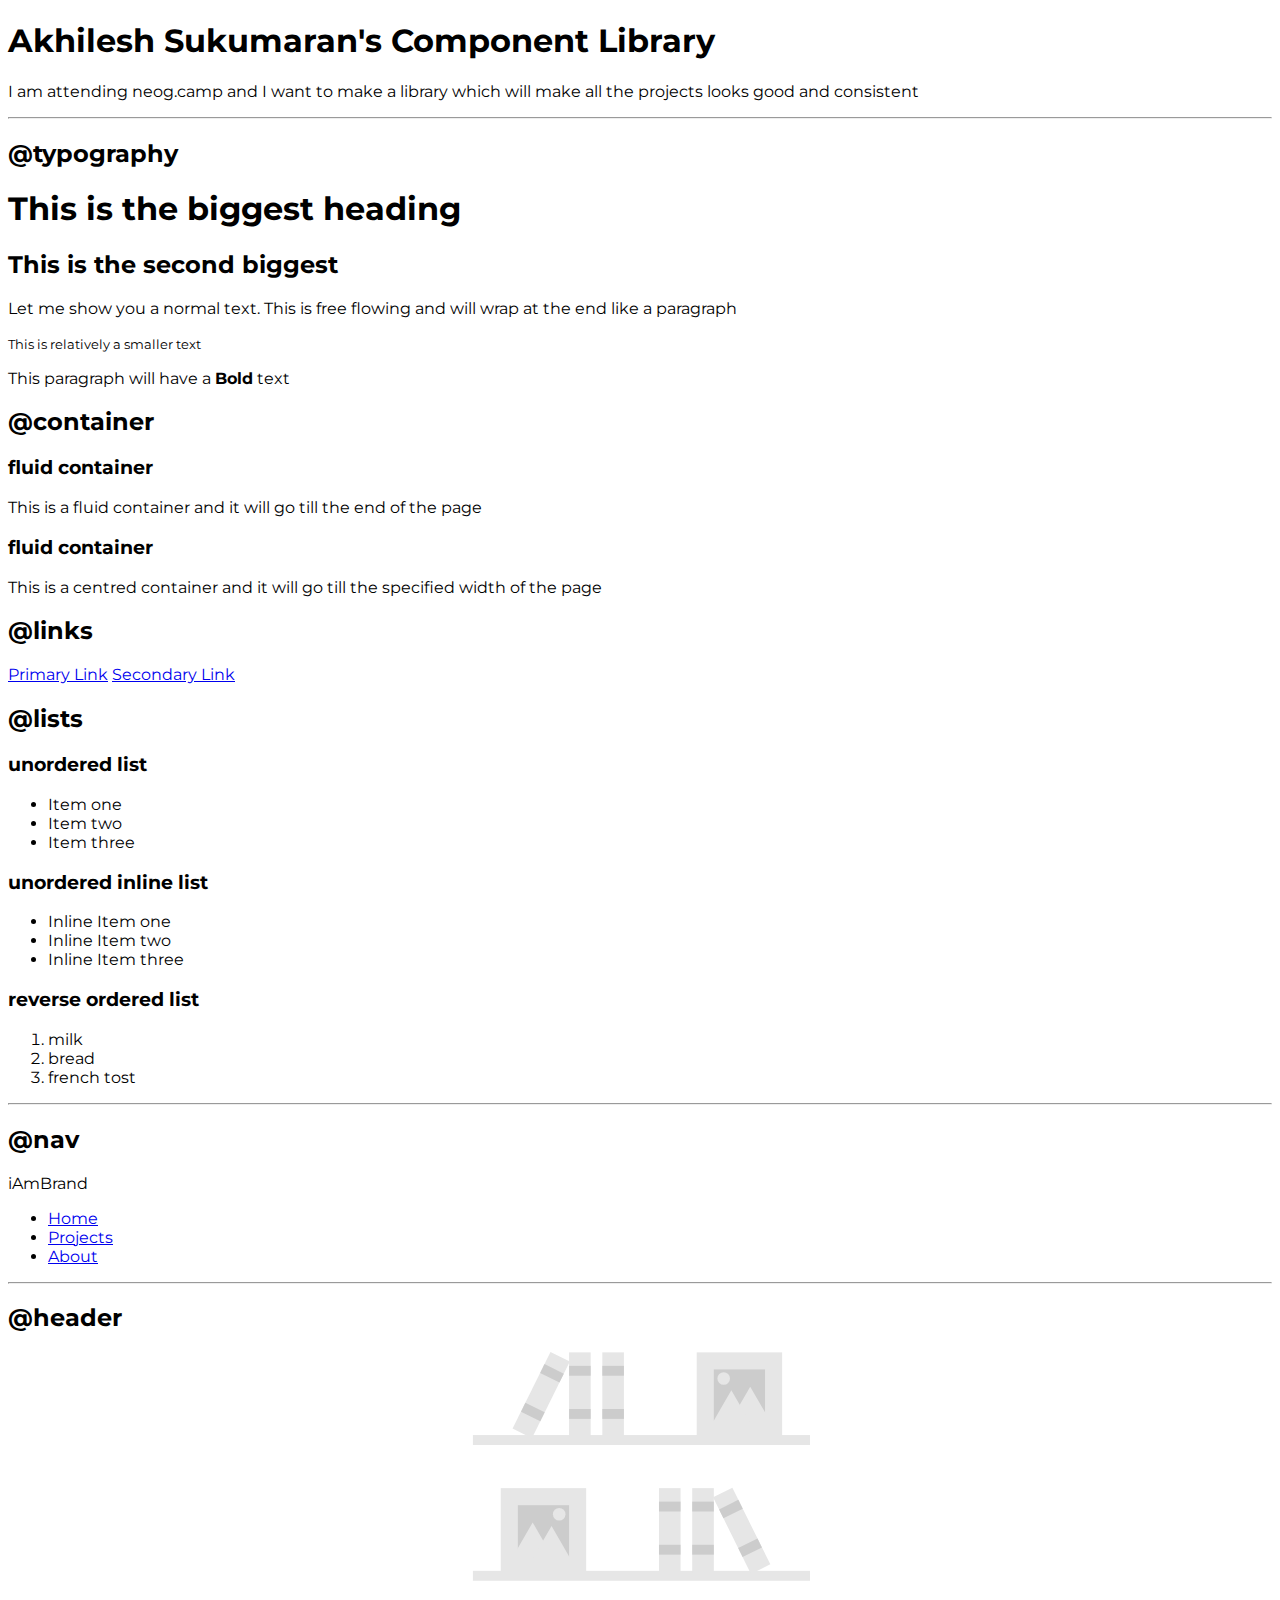
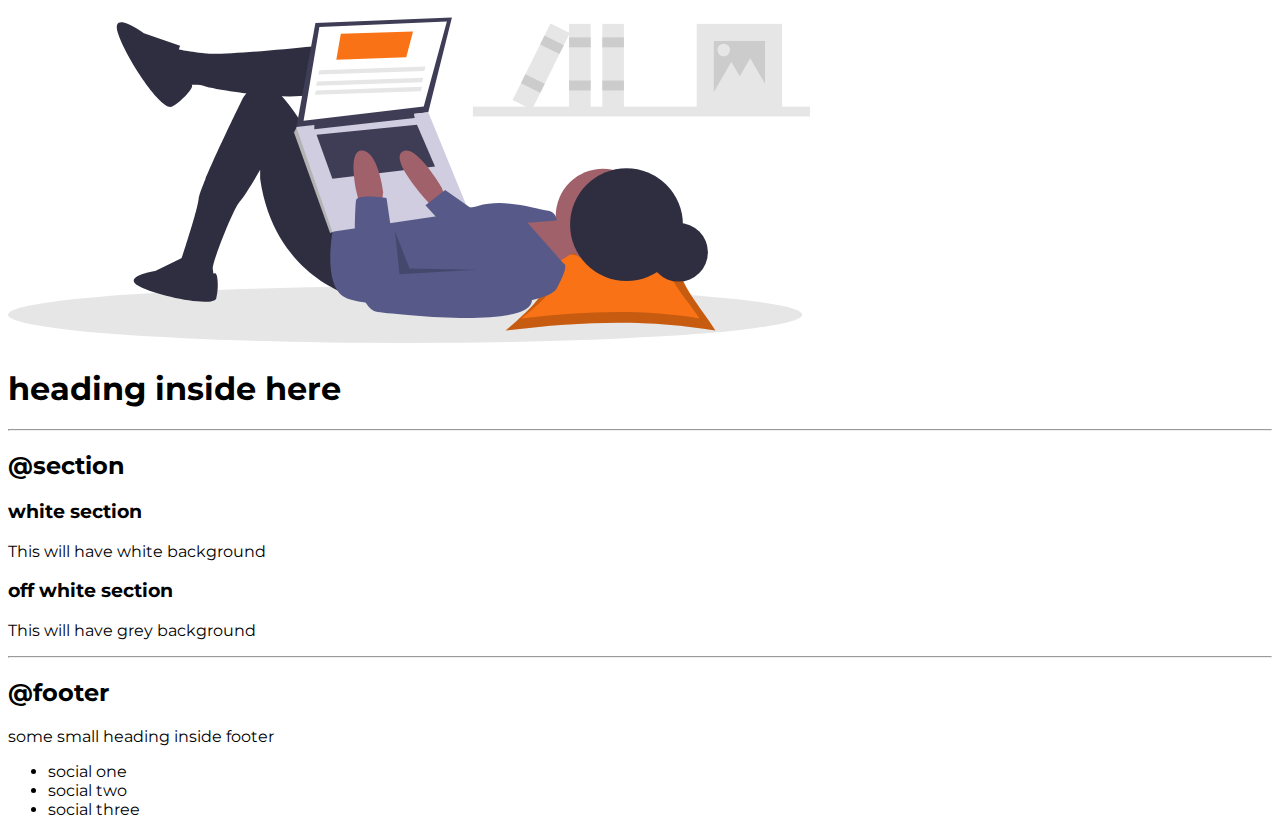
==== index.html @ 030c191d "added stylesheet" ====
<!DOCTYPE html>
<html lang="en">
<head>
    <meta charset="UTF-8">
    <meta http-equiv="X-UA-Compatible" content="IE=edge">
    <meta name="viewport" content="width=device-width, initial-scale=1.0">
    <link rel="stylesheet" href="styles.css">
    <title>Component Library</title>
</head>
<body>
    <h1>Akhilesh Sukumaran's Component Library</h1>
    <p>I am attending neog.camp and I want to make a library which will make all the projects looks good and consistent </p>
    
    <hr>

    <h2>@typography</h2>

    <h1>This is the biggest heading</h1>
    <h2>This is the second biggest</h2>
    <p>Let me show you a normal text. This is free flowing and will wrap at the end like a paragraph</p>
    <small>This is relatively a smaller text</small>
    <p>This paragraph will have a <strong>Bold</strong> text</p>

    <h2>@container</h2>

    <h3>fluid container</h3>
    <div> This is a fluid container and it will go till the end of the page</div>

    <h3>fluid container</h3>
    <div> This is a centred container and it will go till the specified width of the page</div>

    <h2>@links</h2>

    <a href="/">Primary Link</a>
    <a href="/">Secondary Link</a>

    <h2>@lists</h2>
    
    <h3>unordered list</h3>
    <ul>
        <li>Item one</li>
        <li>Item two</li>
        <li>Item three</li>
    </ul>

    <h3>unordered inline list</h3>
    <ul>
        <li>Inline Item one</li>
        <li>Inline Item two</li>
        <li>Inline Item three</li>
    </ul>

    <h3>reverse ordered list</h3>
    <ol>
        <li>milk</li>
        <li>bread</li>
        <li>french tost</li>
    </ol>

    <hr>

    <h2>@nav</h2>

    <nav>
        <div>iAmBrand</div>
        <ul>
            <li>
                <a href="/">Home</a>
            </li>
            <li>
                <a href="/">Projects</a>
            </li>
            <li>
                <a href="/">About</a>
            </li>
        </ul>
    </nav>
    <hr>

    <h2>@header</h2>

    <header>
        <img src="images/hero.svg">
        <h1>heading inside here</h1>
    </header>

    <hr>

    <h2>@section</h2>
    <section>
        <h3>white section</h3>
        <p>
            This will have white background
        </p>
    </section>
    <section>
        <h3>off white section</h3>
        <p>
            This will have grey background
        </p>
    </section>
    <hr>

    <h2>@footer</h2>

    <footer>
        <div>
            some small heading inside footer
        </div>
        <ul>
            <li>social one</li>
            <li>social two</li>
            <li>social three</li>
        </ul>
    </footer>

</body>
</html>
---- styles.css ----
@import url('https://fonts.googleapis.com/css2?family=Montserrat:wght@400;700&display=swap');

body{
    font-family: 'Montserrat', sans-serif;
}
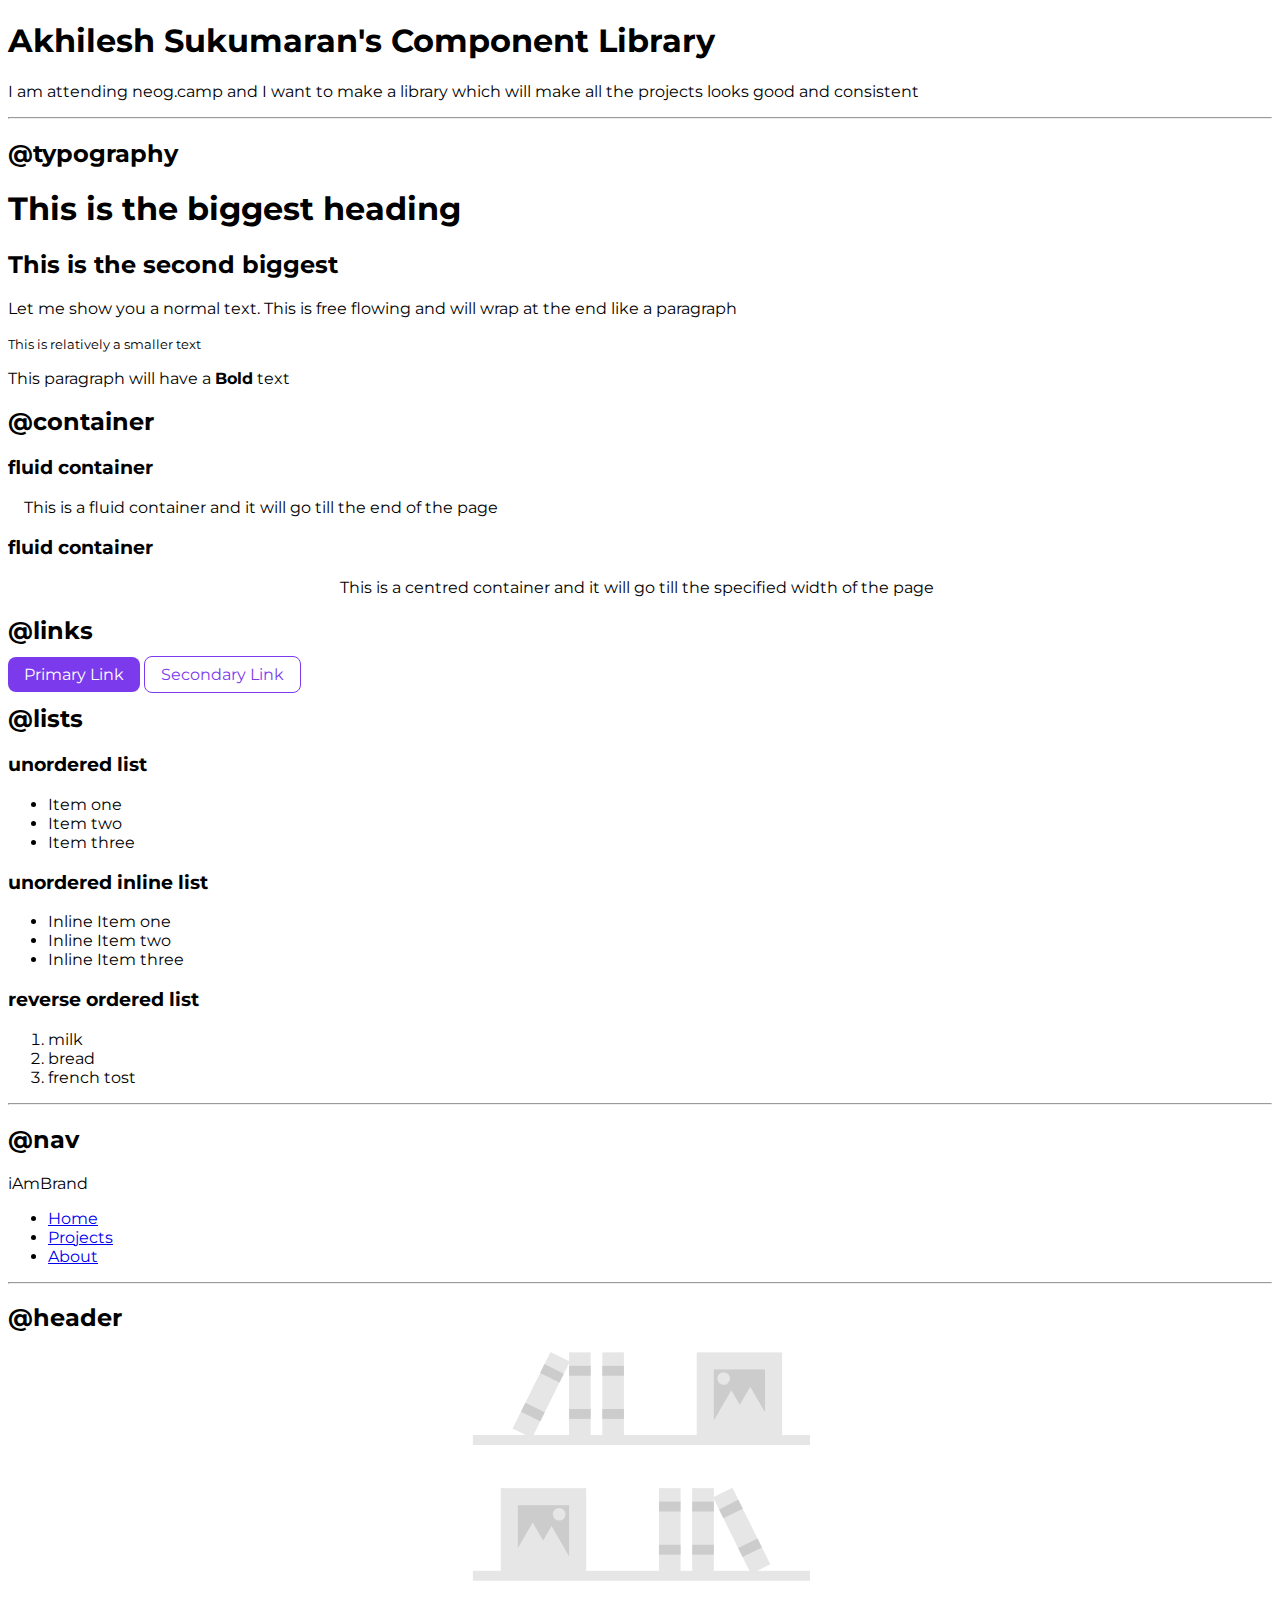
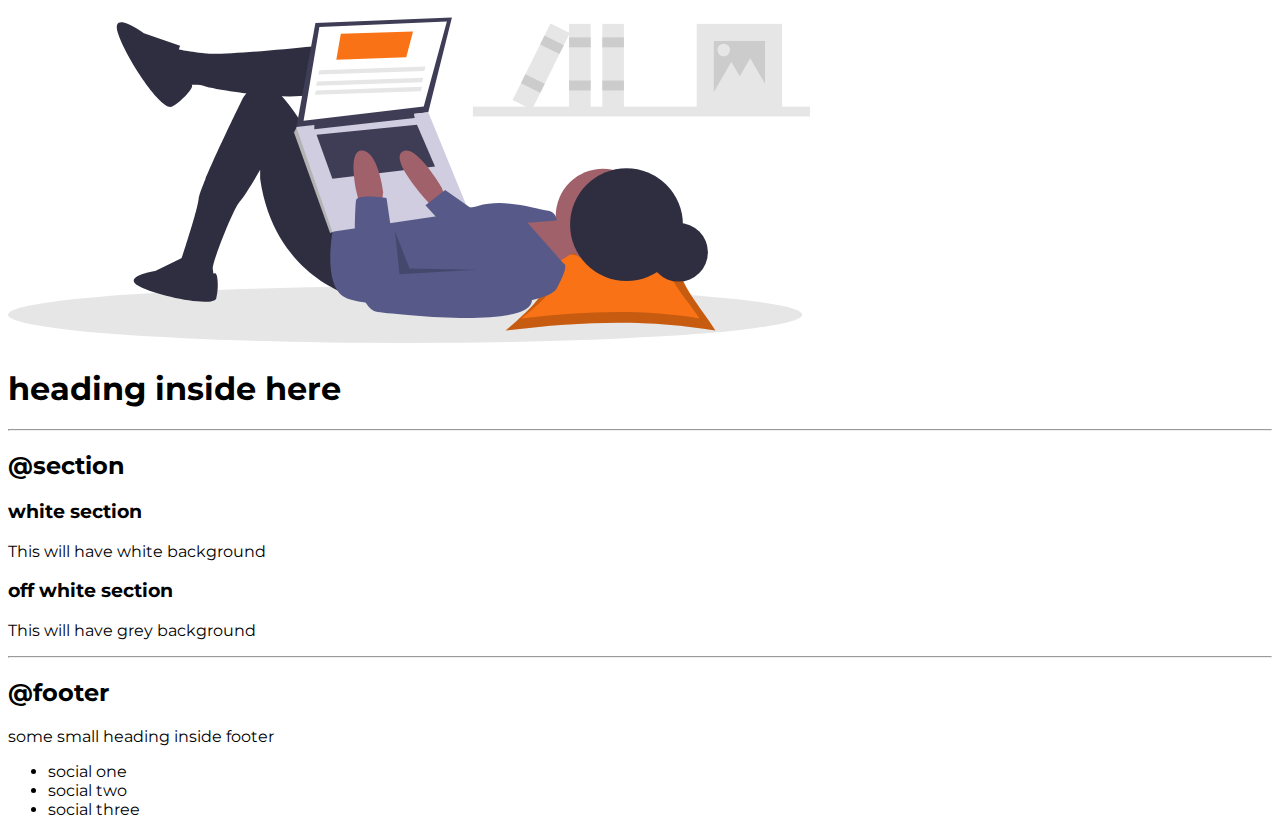
==== commit 537f52cd: "links" ====
--- a/index.html
+++ b/index.html
@@ -24,15 +24,15 @@
     <h2>@container</h2>
 
     <h3>fluid container</h3>
-    <div> This is a fluid container and it will go till the end of the page</div>
+    <div class="container container-fluid"> This is a fluid container and it will go till the end of the page</div>
 
     <h3>fluid container</h3>
-    <div> This is a centred container and it will go till the specified width of the page</div>
+    <div class="container container-centre"> This is a centred container and it will go till the specified width of the page</div>
 
     <h2>@links</h2>
 
-    <a href="/">Primary Link</a>
-    <a href="/">Secondary Link</a>
+    <a class="link primary-link" href="/">Primary Link</a>
+    <a class="link link-secondary" href="/">Secondary Link</a>
 
     <h2>@lists</h2>
     
--- a/styles.css
+++ b/styles.css
@@ -2,4 +2,40 @@
 
 body{
     font-family: 'Montserrat', sans-serif;
+}
+
+:root{
+    --primary-color: #7C3AED;
+}
+
+/** Container **/
+
+.container{
+    padding-left: 1rem;
+    padding-right: 1rem;
+}
+
+
+.container-centre{
+    max-width: 600px;
+    margin: auto;
+}
+
+
+.link{
+    text-decoration: none;
+    padding: 0.5rem 1rem;
+
+}
+
+.primary-link{
+    background-color: var(--primary-color);
+    color: white;
+    border-radius: 0.5rem;
+}
+
+.link-secondary{
+    color: var(--primary-color);
+    border: 1px solid var(--primary-color);
+    border-radius: 0.5rem;
 }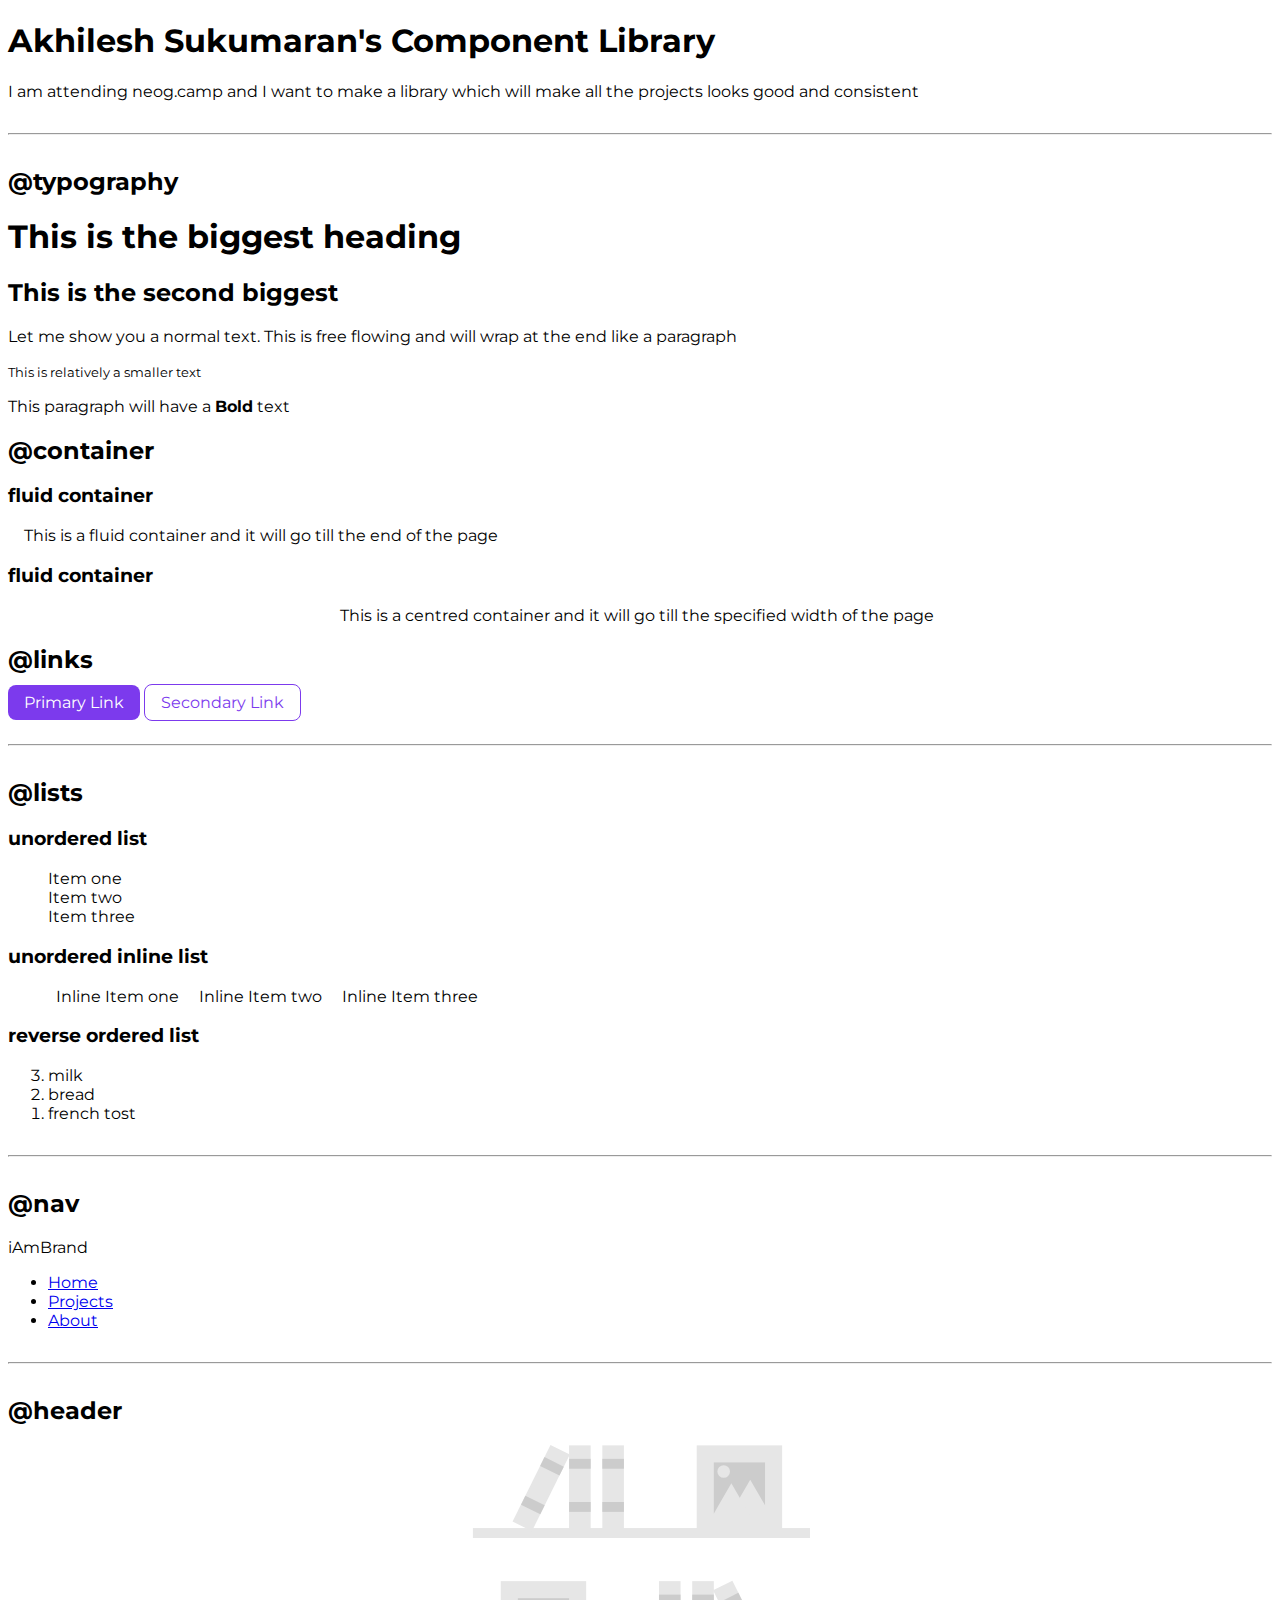
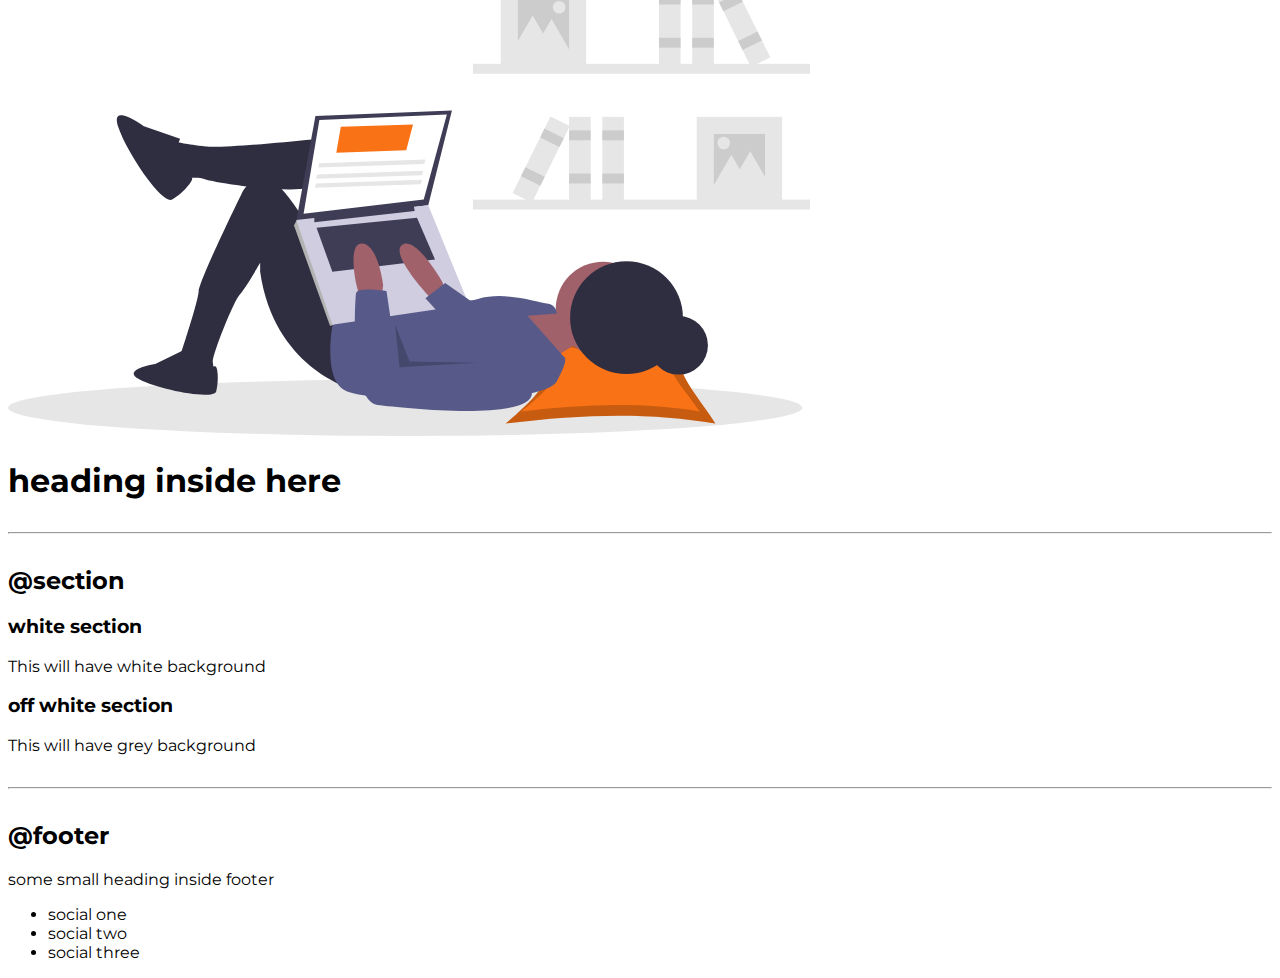
==== commit 2d9142b6: "list styling" ====
--- a/index.html
+++ b/index.html
@@ -31,27 +31,31 @@
 
     <h2>@links</h2>
 
-    <a class="link primary-link" href="/">Primary Link</a>
+    <a class="link link-primary" href="/">Primary Link</a>
     <a class="link link-secondary" href="/">Secondary Link</a>
+
+    <hr>
 
     <h2>@lists</h2>
     
     <h3>unordered list</h3>
-    <ul>
+
+    <ul class="list-non-bullet">
         <li>Item one</li>
         <li>Item two</li>
         <li>Item three</li>
     </ul>
 
     <h3>unordered inline list</h3>
-    <ul>
-        <li>Inline Item one</li>
-        <li>Inline Item two</li>
-        <li>Inline Item three</li>
+
+    <ul class="list-non-bullet">
+        <li class="list-item-inline">Inline Item one</li>
+        <li class="list-item-inline">Inline Item two</li>
+        <li class="list-item-inline">Inline Item three</li>
     </ul>
 
     <h3>reverse ordered list</h3>
-    <ol>
+    <ol reversed>
         <li>milk</li>
         <li>bread</li>
         <li>french tost</li>
--- a/styles.css
+++ b/styles.css
@@ -28,7 +28,7 @@
 
 }
 
-.primary-link{
+.link-primary{
     background-color: var(--primary-color);
     color: white;
     border-radius: 0.5rem;
@@ -38,4 +38,19 @@
     color: var(--primary-color);
     border: 1px solid var(--primary-color);
     border-radius: 0.5rem;
+}
+
+hr{
+    margin: 2rem 0rem;
+}
+
+/** Lists **/
+
+.list-non-bullet{
+    list-style: none;
+}
+
+.list-item-inline{
+    display: inline;
+    padding: 0rem 0.5rem;
 }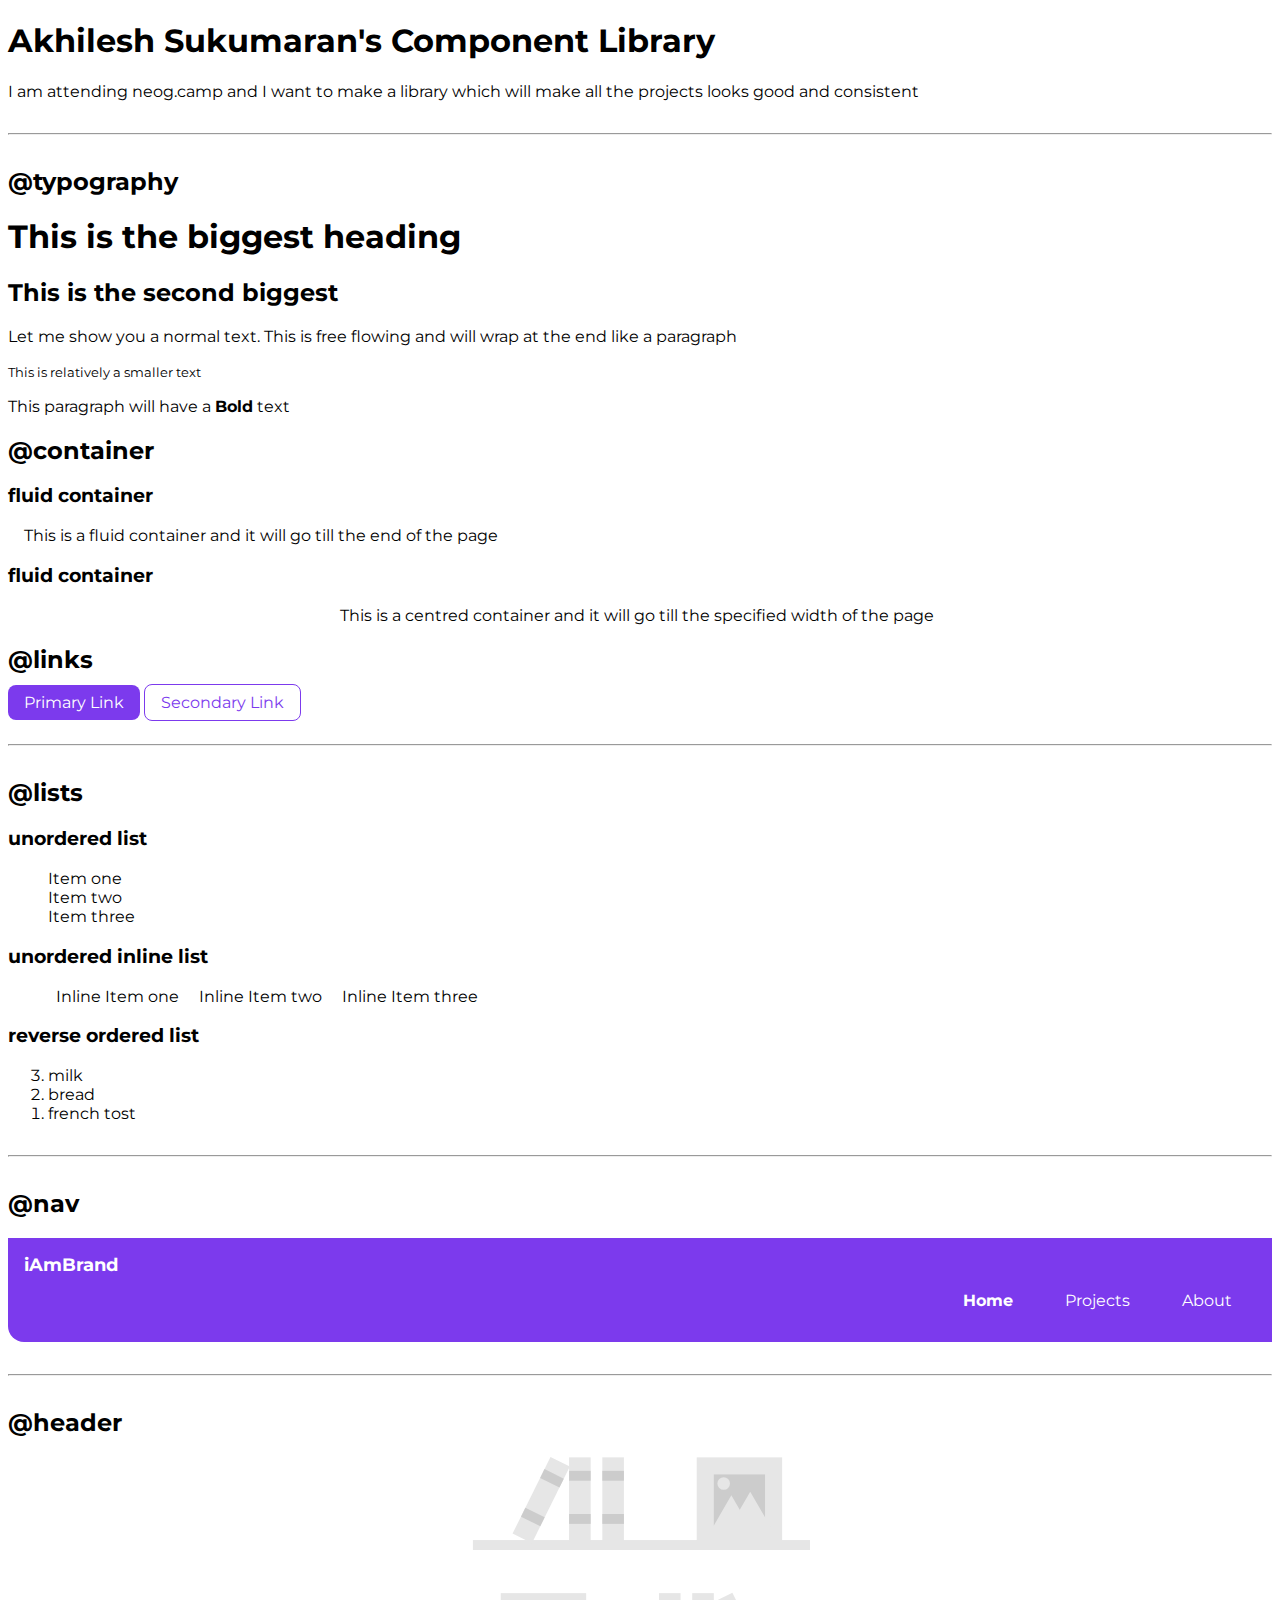
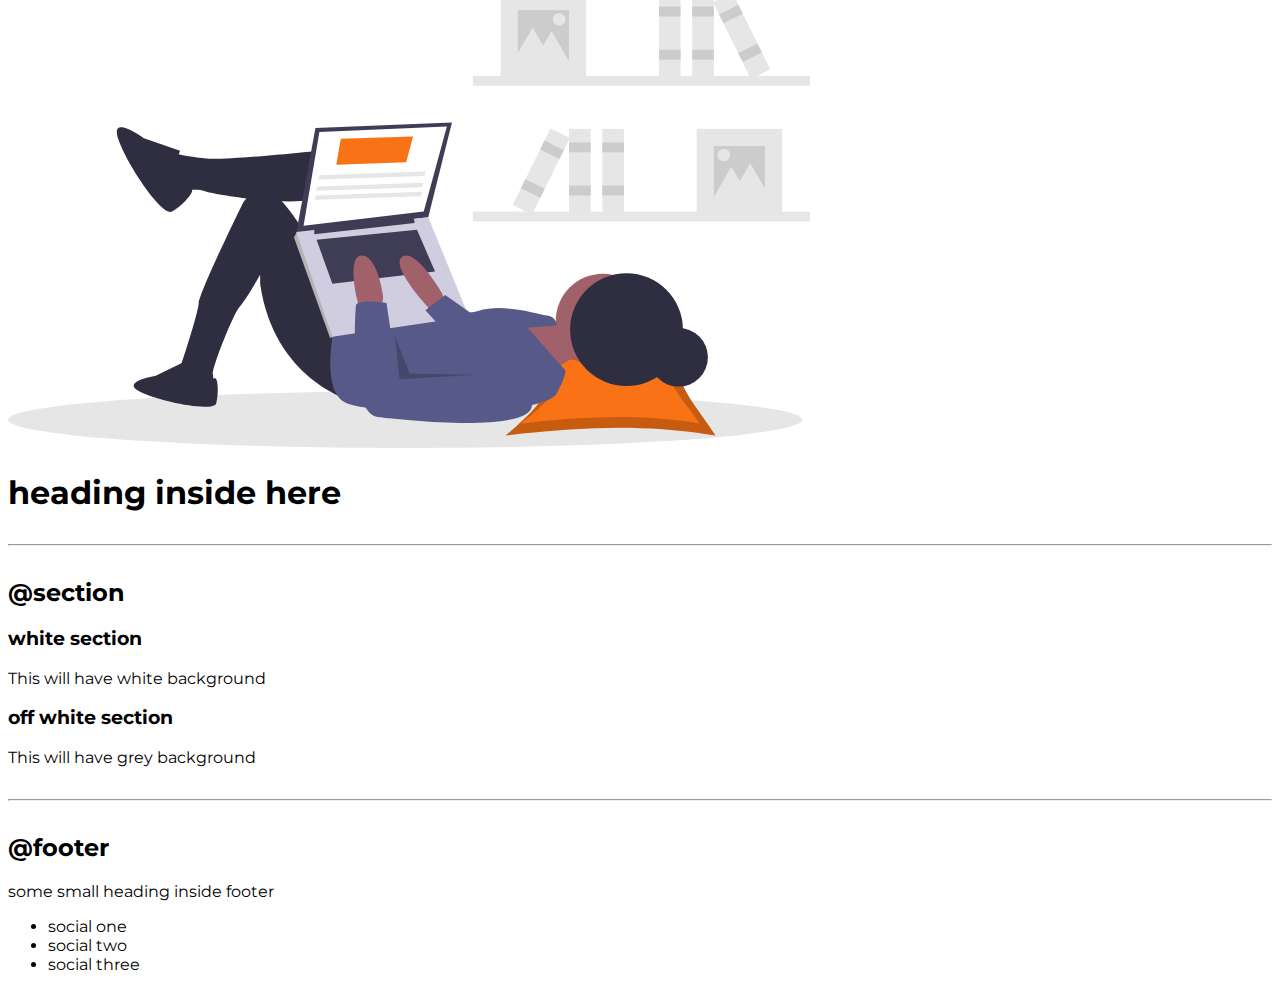
==== commit 8be84099: "navigation" ====
--- a/index.html
+++ b/index.html
@@ -65,17 +65,17 @@
 
     <h2>@nav</h2>
 
-    <nav>
-        <div>iAmBrand</div>
-        <ul>
-            <li>
-                <a href="/">Home</a>
+    <nav class="navigation container">
+        <div class="nav-brand">iAmBrand</div>
+        <ul class="list-non-bullet nav-pills">
+            <li class="list-item-inline">
+                <a class="link link-active" href="/">Home</a>
             </li>
-            <li>
-                <a href="/">Projects</a>
+            <li class="list-item-inline">
+                <a class="link" href="/">Projects</a>
             </li>
-            <li>
-                <a href="/">About</a>
+            <li class="list-item-inline">
+                <a class="link" href="/">About</a>
             </li>
         </ul>
     </nav>
--- a/styles.css
+++ b/styles.css
@@ -53,4 +53,32 @@
 .list-item-inline{
     display: inline;
     padding: 0rem 0.5rem;
+}
+
+/** Nav **/
+
+.navigation{
+    background-color: var(--primary-color);
+    color: white;
+    padding: 1rem;
+    border-bottom-left-radius: 1rem;
+}
+
+.navigation .nav-brand{
+    font-weight: bold;
+    font-size: 1.1rem;
+}
+
+.navigation .link
+{
+    color: white;
+    
+}
+
+.navigation .nav-pills{
+    text-align: right;
+}
+
+.navigation .link-active{
+    font-weight: bold;
 }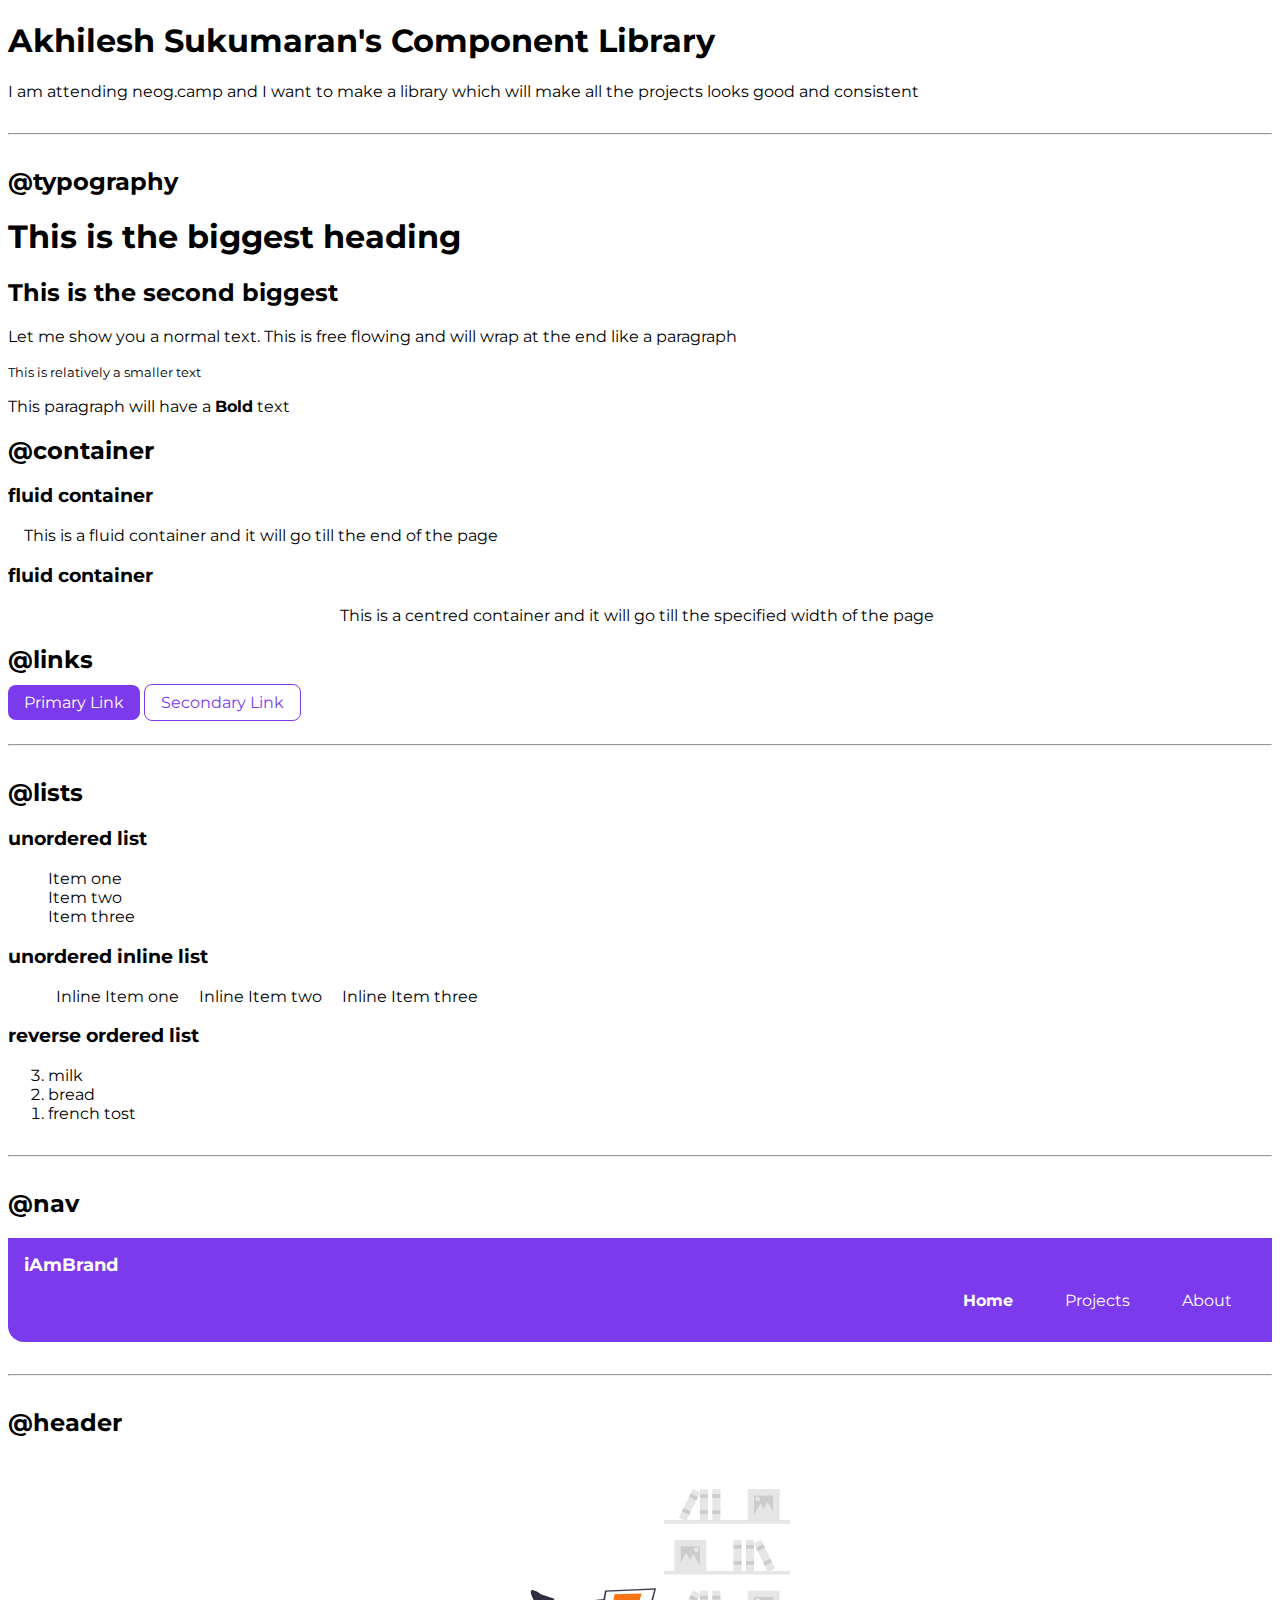
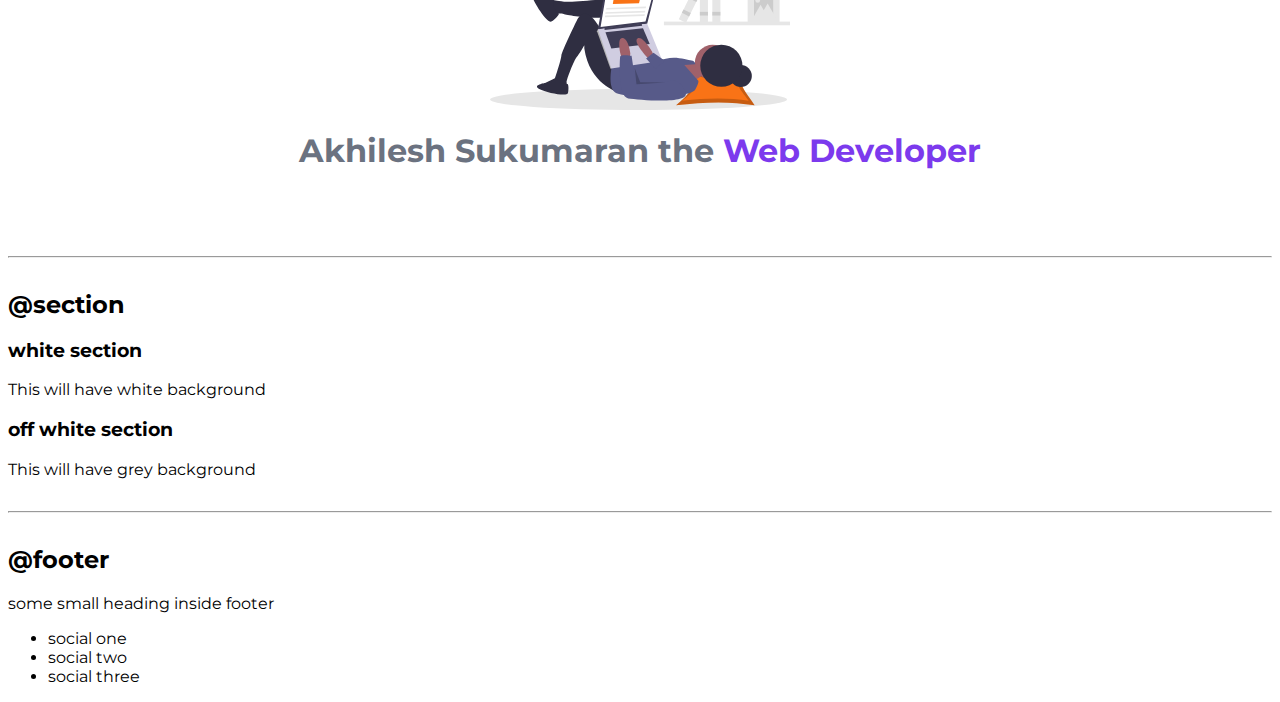
==== commit 7207f725: "header" ====
--- a/index.html
+++ b/index.html
@@ -83,9 +83,9 @@
 
     <h2>@header</h2>
 
-    <header>
-        <img src="images/hero.svg">
-        <h1>heading inside here</h1>
+    <header class="hero">
+        <img class="hero-img" src="images/hero.svg">
+        <h1 class="hero-heading">Akhilesh Sukumaran the <span class="heading-inverted">Web Developer</span></h1>
     </header>
 
     <hr>
--- a/styles.css
+++ b/styles.css
@@ -6,6 +6,7 @@
 
 :root{
     --primary-color: #7C3AED;
+    --dark-grey: #6B7280;
 }
 
 /** Container **/
@@ -81,4 +82,25 @@
 
 .navigation .link-active{
     font-weight: bold;
+}
+
+/** Header **/
+
+.hero{
+    padding: 2rem;
+    text-align: center;
+}
+
+.hero .hero-img{
+    max-width: 300px;
+    display: block;
+    margin: auto;
+}
+
+.hero .hero-heading{
+    color: var(--dark-grey);
+}
+
+.hero .hero-heading .heading-inverted{
+    color: var(--primary-color);
 }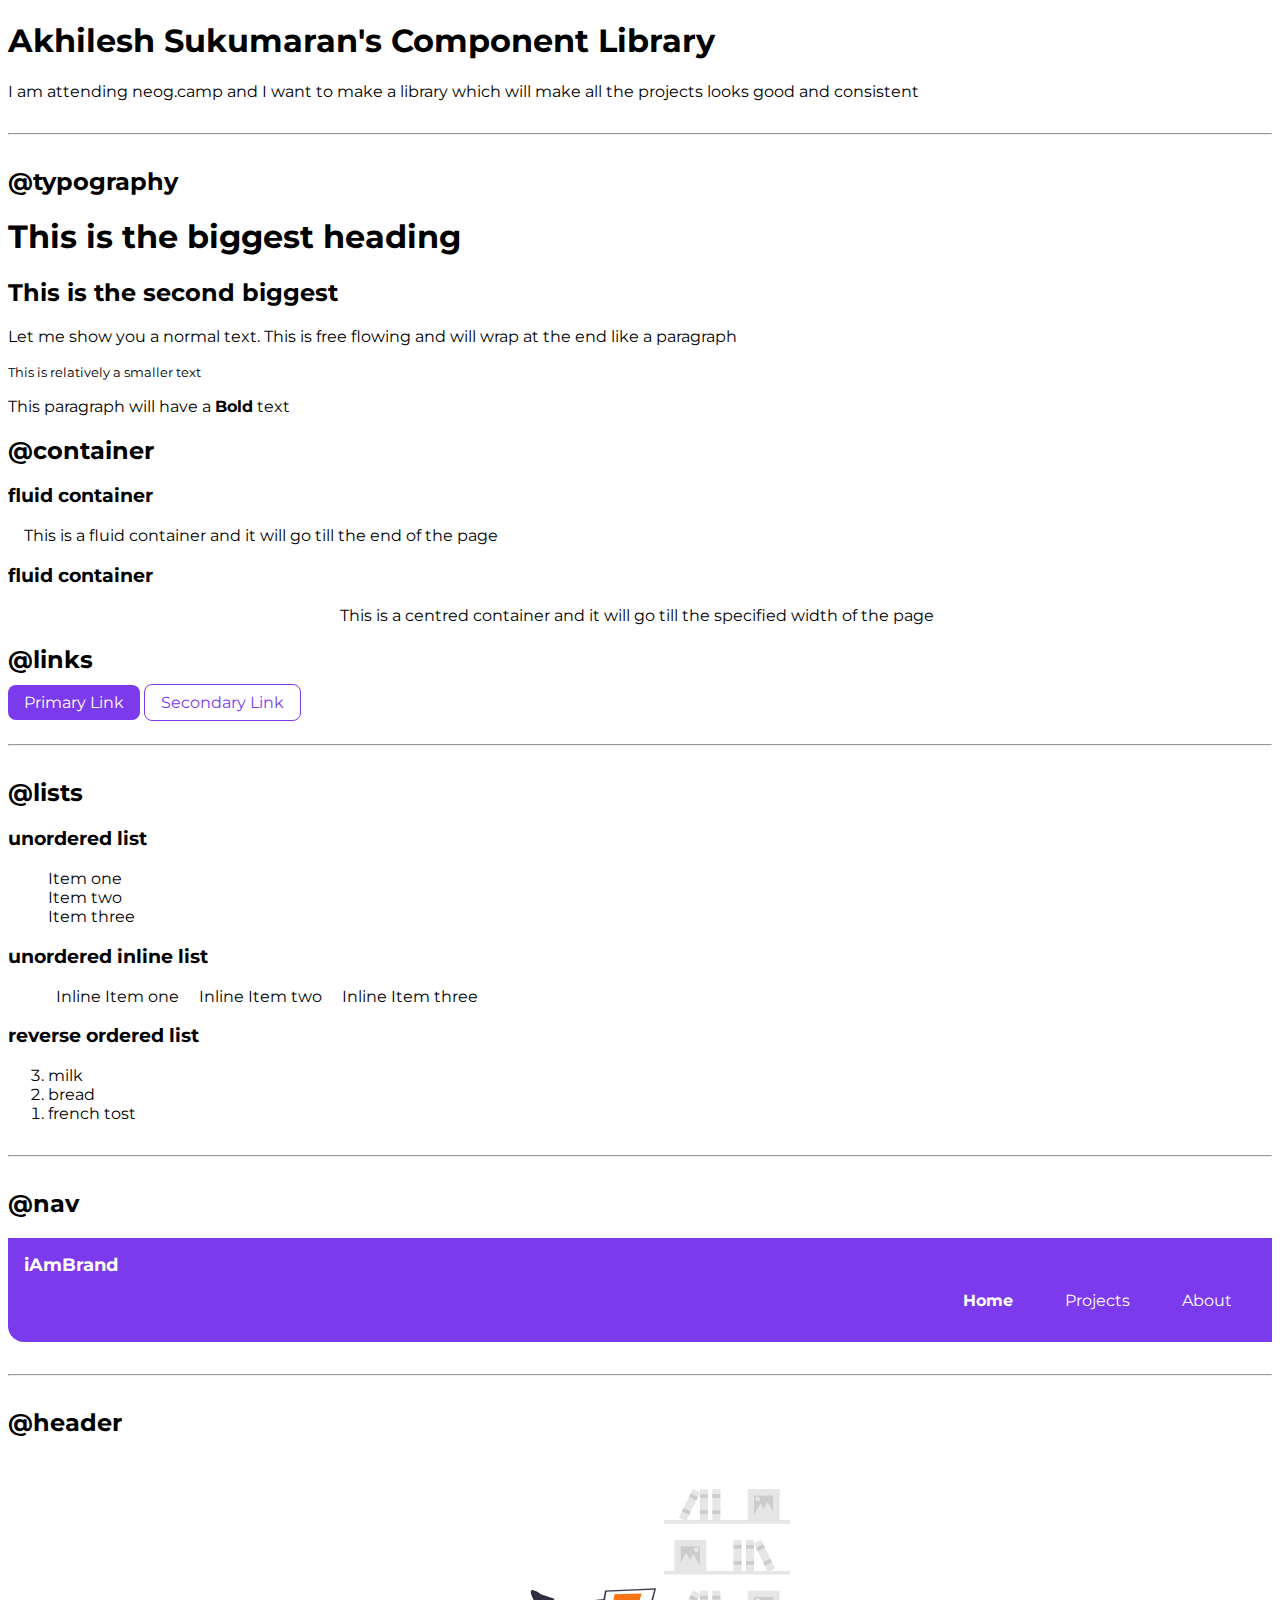
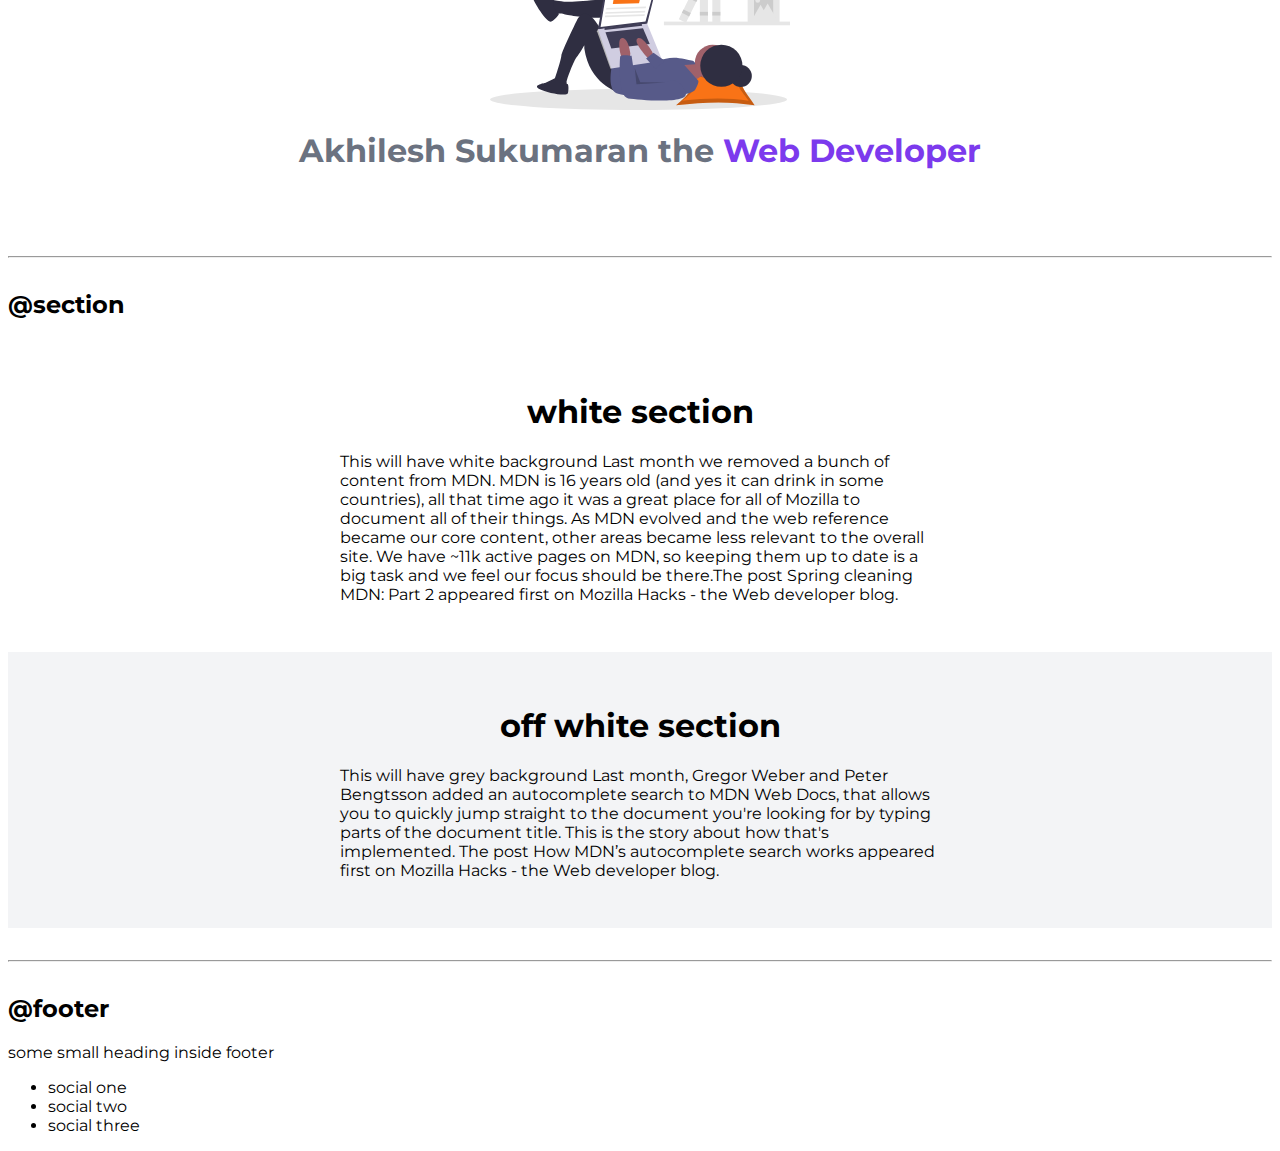
==== commit 0df3bb69: "section updated" ====
--- a/index.html
+++ b/index.html
@@ -91,17 +91,25 @@
     <hr>
 
     <h2>@section</h2>
-    <section>
-        <h3>white section</h3>
-        <p>
-            This will have white background
-        </p>
+    <section class="section">
+        <div class="container container-centre">
+            <h1>white section</h1>
+            <p>
+                This will have white background
+
+                Last month we removed a bunch of content from MDN. MDN is 16 years old (and yes it can drink in some countries), all that time ago it was a great place for all of Mozilla to document all of their things. As MDN evolved and the web reference became our core content, other areas became less relevant to the overall site. We have ~11k active pages on MDN, so keeping them up to date is a big task and we feel our focus should be there.The post Spring cleaning MDN: Part 2 appeared first on Mozilla Hacks - the Web developer blog.
+            </p>
+        </div>
+        
     </section>
-    <section>
-        <h3>off white section</h3>
-        <p>
-            This will have grey background
-        </p>
+    <section class="section ow">
+        <div class="container container-centre">
+            <h1>off white section</h1>
+            <p>
+                This will have grey background
+                Last month, Gregor Weber and Peter Bengtsson added an autocomplete search to MDN Web Docs, that allows you to quickly jump straight to the document you're looking for by typing parts of the document title. This is the story about how that's implemented. The post How MDN’s autocomplete search works appeared first on Mozilla Hacks - the Web developer blog.
+            </p>
+        </div>
     </section>
     <hr>
 
--- a/styles.css
+++ b/styles.css
@@ -7,6 +7,7 @@
 :root{
     --primary-color: #7C3AED;
     --dark-grey: #6B7280;
+    --off-white: #F3F4F6;
 }
 
 /** Container **/
@@ -103,4 +104,19 @@
 
 .hero .hero-heading .heading-inverted{
     color: var(--primary-color);
+}
+
+/** section **/
+
+.section{
+    padding: 2rem;
+}
+
+.section h1{
+    text-align: center;
+    
+}
+
+.ow{
+    background-color: var(--off-white);
 }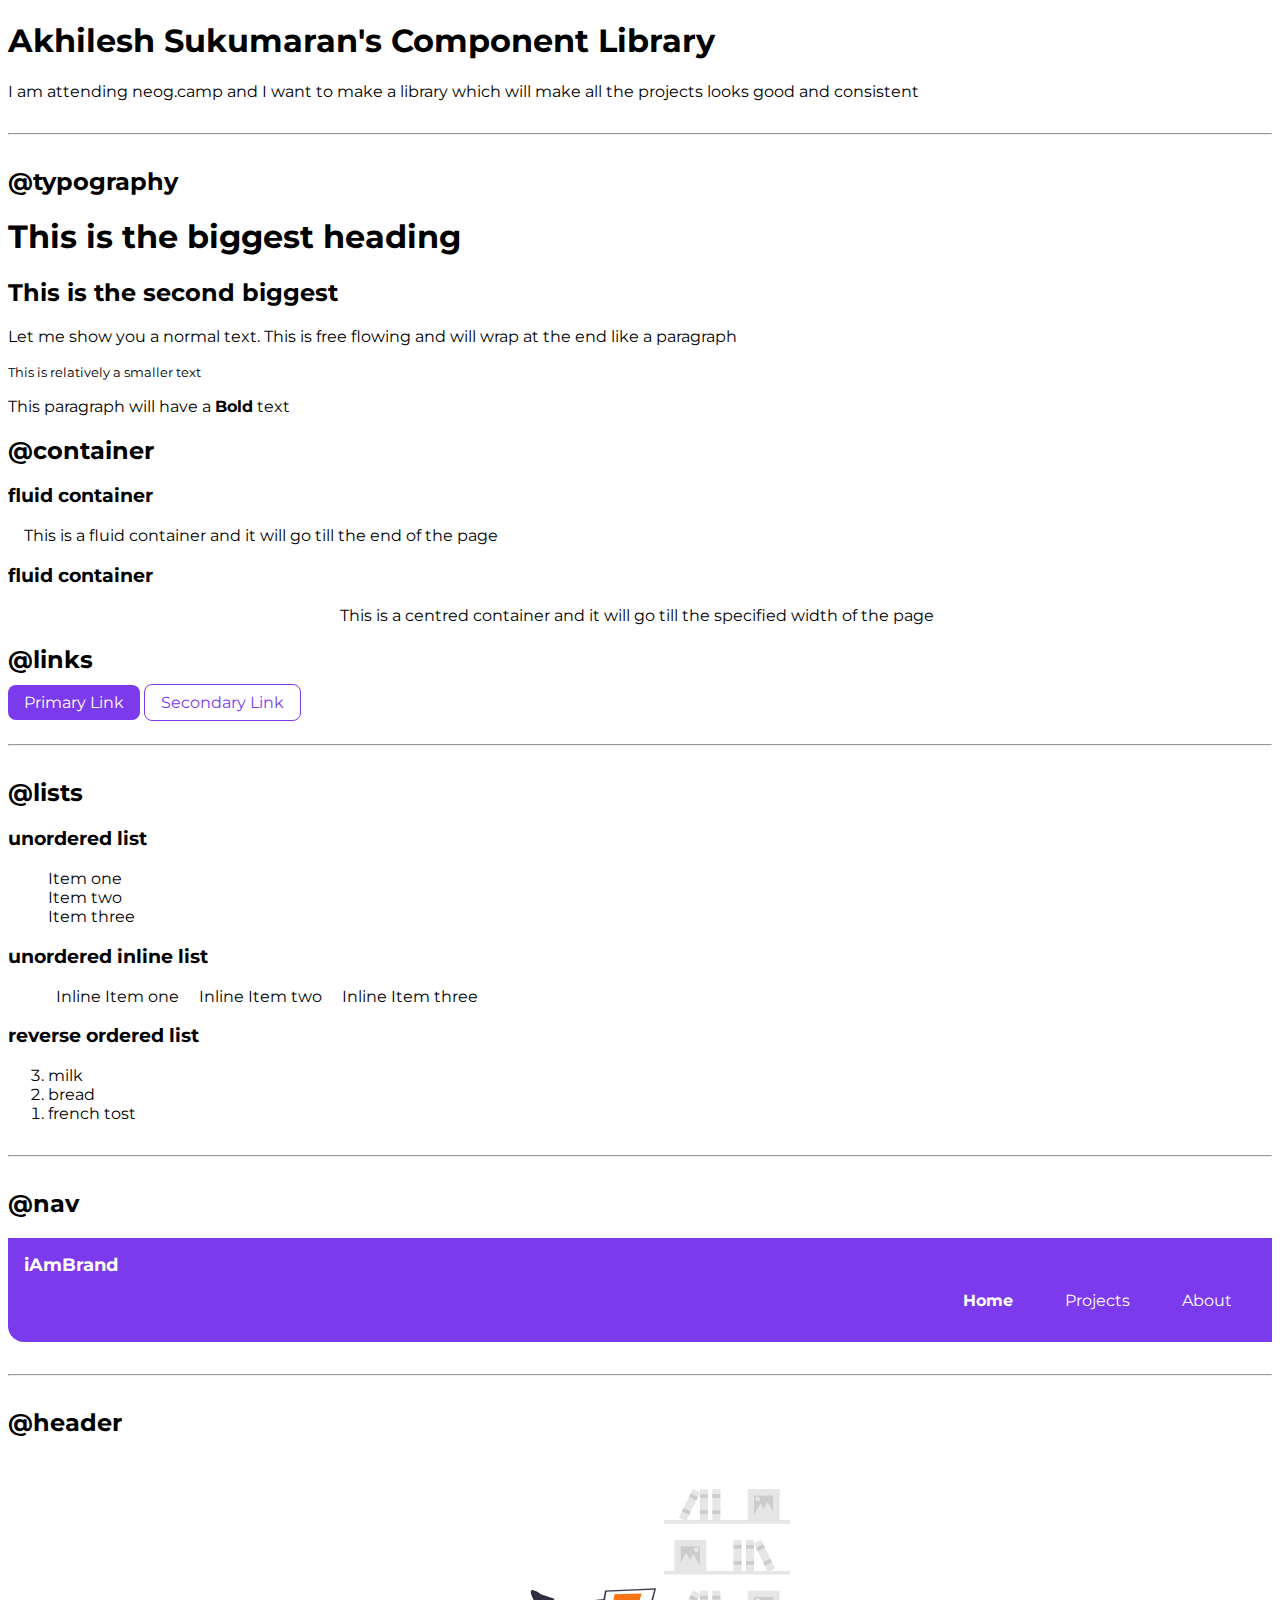
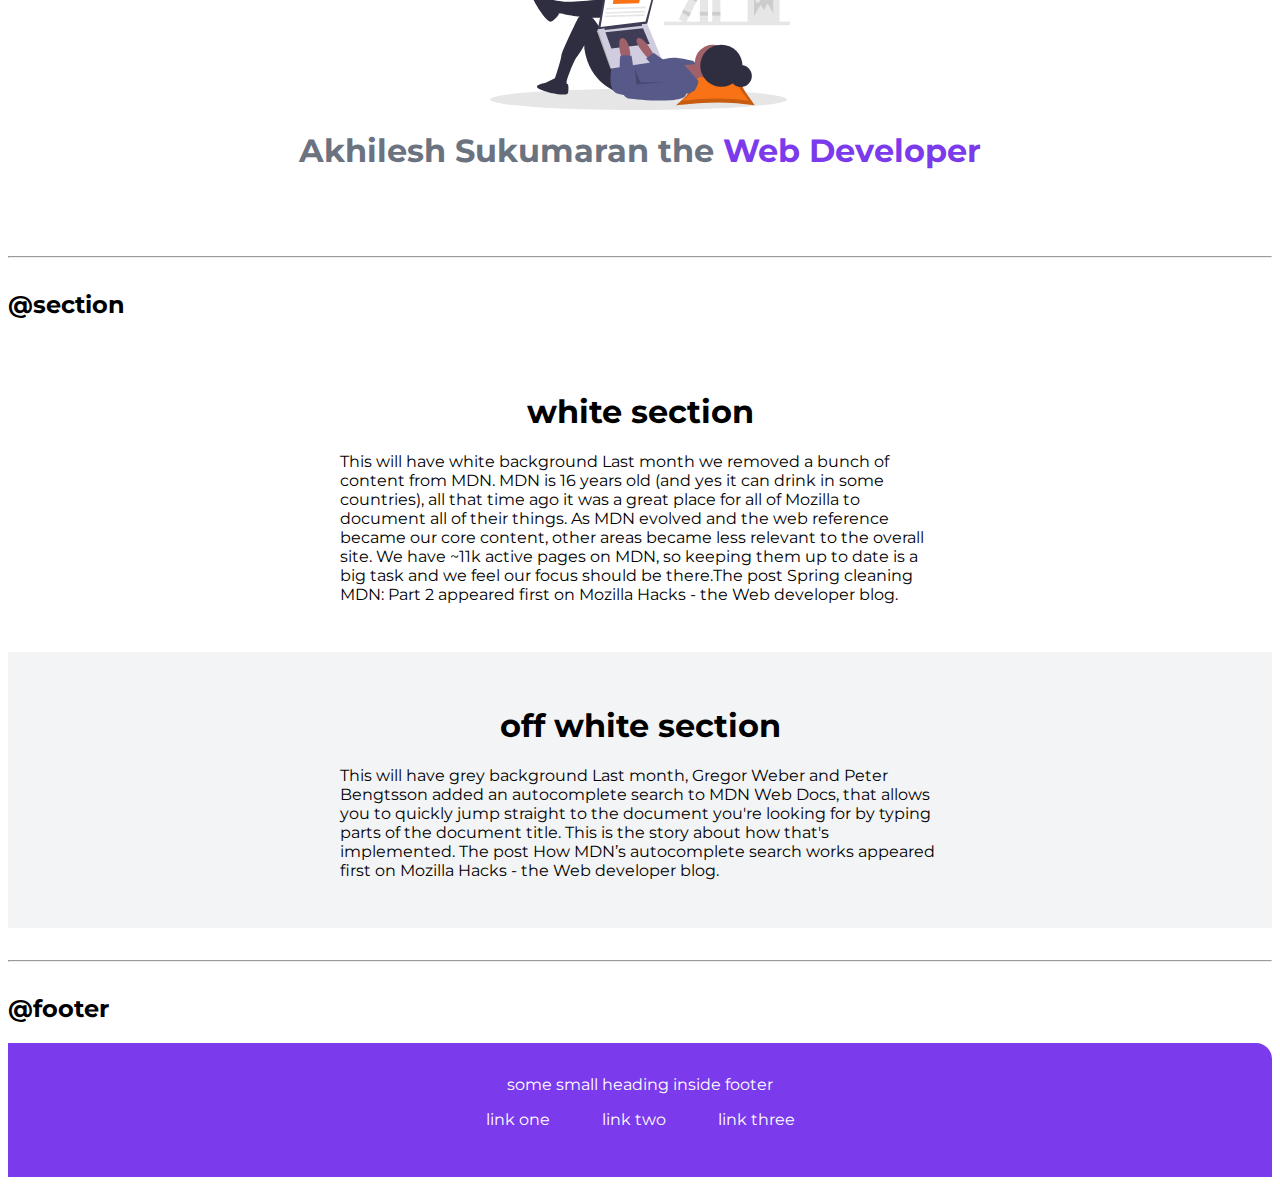
==== commit 931f2185: "footer updated" ====
--- a/index.html
+++ b/index.html
@@ -115,14 +115,20 @@
 
     <h2>@footer</h2>
 
-    <footer>
-        <div>
+    <footer class="footer">
+        <div class="footer-header">
             some small heading inside footer
         </div>
-        <ul>
-            <li>social one</li>
-            <li>social two</li>
-            <li>social three</li>
+        <ul class="social-links list-non-bullet">
+            <li class="list-item-inline">
+                <a class="link" href="/">link one</a>
+            </li>
+            <li class="list-item-inline">
+                <a class="link" href="/">link two</a>
+            </li>
+            <li class="list-item-inline">
+                <a class="link" href="/">link three</a>
+            </li>
         </ul>
     </footer>
 
--- a/styles.css
+++ b/styles.css
@@ -119,4 +119,22 @@
 
 .ow{
     background-color: var(--off-white);
+}
+
+/** footer **/
+
+.footer{
+    background-color: var(--primary-color);
+    padding: 2rem 1rem;
+    text-align: center;
+    color: white;
+    border-top-right-radius: 1rem;
+}
+
+.footer .link{
+    color: white;
+}
+
+.footer ul{
+    padding-inline-start: 0px;
 }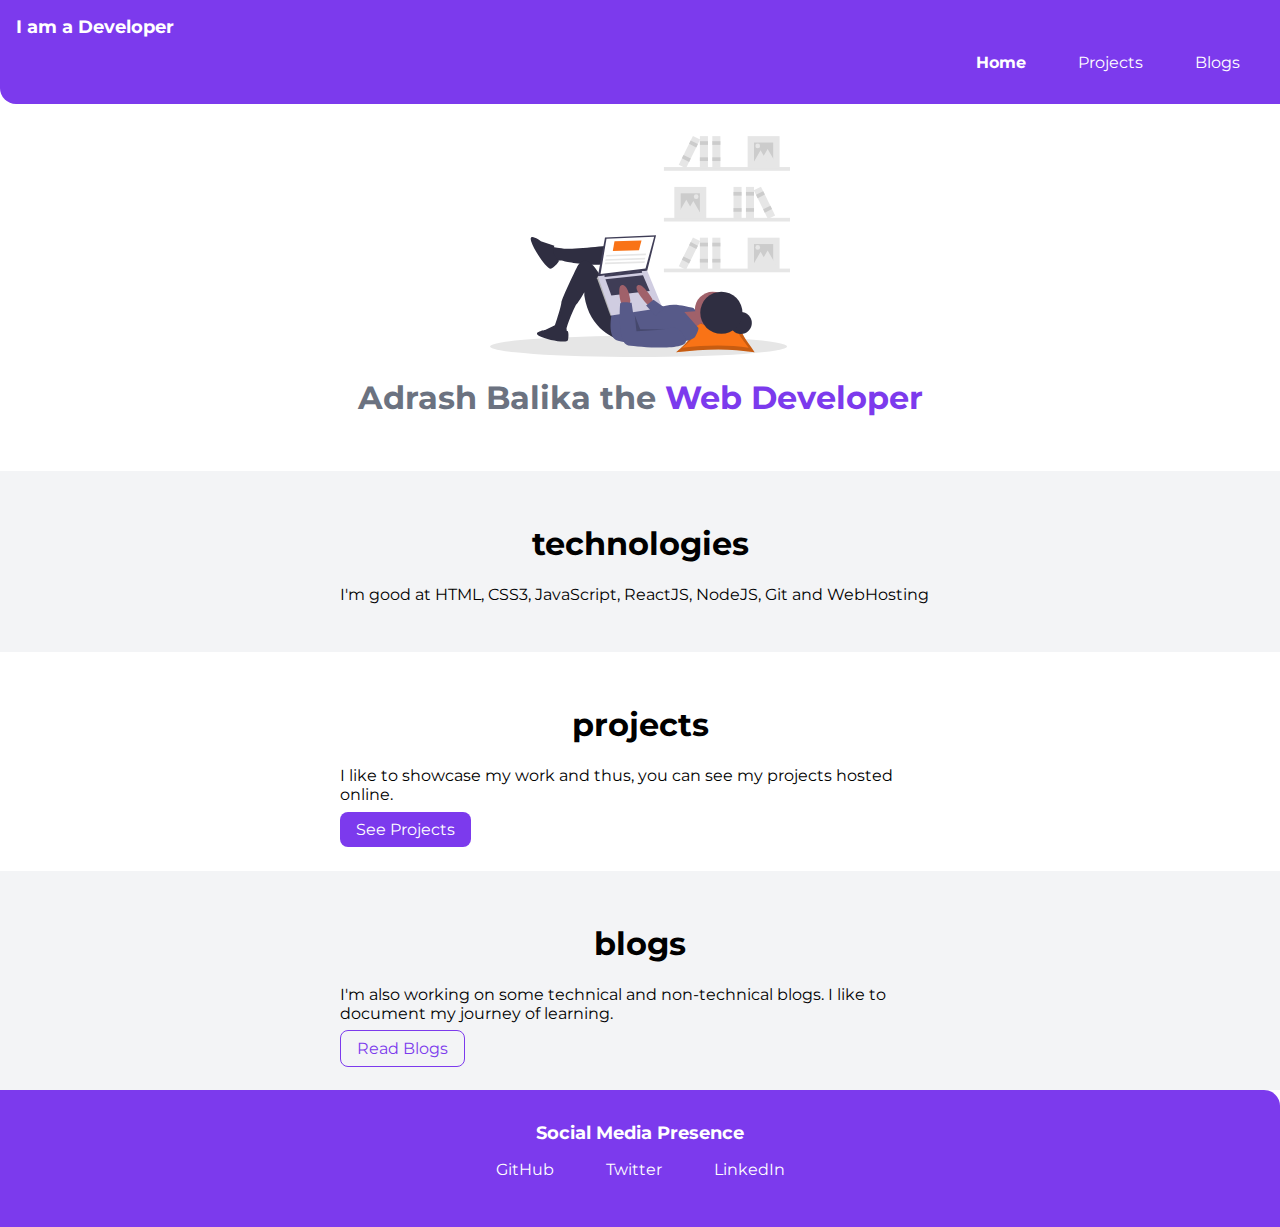
==== commit 3124ecf2: "major contents added" ====
--- a/index.html
+++ b/index.html
@@ -5,129 +5,71 @@
     <meta http-equiv="X-UA-Compatible" content="IE=edge">
     <meta name="viewport" content="width=device-width, initial-scale=1.0">
     <link rel="stylesheet" href="styles.css">
-    <title>Component Library</title>
+    <title>Home | AdrashBalika</title>
 </head>
 <body>
-    <h1>Akhilesh Sukumaran's Component Library</h1>
-    <p>I am attending neog.camp and I want to make a library which will make all the projects looks good and consistent </p>
-    
-    <hr>
-
-    <h2>@typography</h2>
-
-    <h1>This is the biggest heading</h1>
-    <h2>This is the second biggest</h2>
-    <p>Let me show you a normal text. This is free flowing and will wrap at the end like a paragraph</p>
-    <small>This is relatively a smaller text</small>
-    <p>This paragraph will have a <strong>Bold</strong> text</p>
-
-    <h2>@container</h2>
-
-    <h3>fluid container</h3>
-    <div class="container container-fluid"> This is a fluid container and it will go till the end of the page</div>
-
-    <h3>fluid container</h3>
-    <div class="container container-centre"> This is a centred container and it will go till the specified width of the page</div>
-
-    <h2>@links</h2>
-
-    <a class="link link-primary" href="/">Primary Link</a>
-    <a class="link link-secondary" href="/">Secondary Link</a>
-
-    <hr>
-
-    <h2>@lists</h2>
-    
-    <h3>unordered list</h3>
-
-    <ul class="list-non-bullet">
-        <li>Item one</li>
-        <li>Item two</li>
-        <li>Item three</li>
-    </ul>
-
-    <h3>unordered inline list</h3>
-
-    <ul class="list-non-bullet">
-        <li class="list-item-inline">Inline Item one</li>
-        <li class="list-item-inline">Inline Item two</li>
-        <li class="list-item-inline">Inline Item three</li>
-    </ul>
-
-    <h3>reverse ordered list</h3>
-    <ol reversed>
-        <li>milk</li>
-        <li>bread</li>
-        <li>french tost</li>
-    </ol>
-
-    <hr>
-
-    <h2>@nav</h2>
-
     <nav class="navigation container">
-        <div class="nav-brand">iAmBrand</div>
+        <div class="nav-brand">I am a Developer</div>
         <ul class="list-non-bullet nav-pills">
             <li class="list-item-inline">
                 <a class="link link-active" href="/">Home</a>
             </li>
             <li class="list-item-inline">
-                <a class="link" href="/">Projects</a>
+                <a class="link" href="projects.html">Projects</a>
             </li>
             <li class="list-item-inline">
-                <a class="link" href="/">About</a>
+                <a class="link" href="blogs.html">Blogs</a>
             </li>
         </ul>
     </nav>
-    <hr>
-
-    <h2>@header</h2>
 
     <header class="hero">
         <img class="hero-img" src="images/hero.svg">
-        <h1 class="hero-heading">Akhilesh Sukumaran the <span class="heading-inverted">Web Developer</span></h1>
+        <h1 class="hero-heading">Adrash Balika the <span class="heading-inverted">Web Developer</span></h1>
     </header>
 
-    <hr>
-
-    <h2>@section</h2>
-    <section class="section">
-        <div class="container container-centre">
-            <h1>white section</h1>
-            <p>
-                This will have white background
-
-                Last month we removed a bunch of content from MDN. MDN is 16 years old (and yes it can drink in some countries), all that time ago it was a great place for all of Mozilla to document all of their things. As MDN evolved and the web reference became our core content, other areas became less relevant to the overall site. We have ~11k active pages on MDN, so keeping them up to date is a big task and we feel our focus should be there.The post Spring cleaning MDN: Part 2 appeared first on Mozilla Hacks - the Web developer blog.
-            </p>
-        </div>
-        
-    </section>
     <section class="section ow">
         <div class="container container-centre">
-            <h1>off white section</h1>
+            <h1>technologies</h1>
             <p>
-                This will have grey background
-                Last month, Gregor Weber and Peter Bengtsson added an autocomplete search to MDN Web Docs, that allows you to quickly jump straight to the document you're looking for by typing parts of the document title. This is the story about how that's implemented. The post How MDN’s autocomplete search works appeared first on Mozilla Hacks - the Web developer blog.
+                I'm good at HTML, CSS3, JavaScript, ReactJS, NodeJS, Git and WebHosting
             </p>
         </div>
     </section>
-    <hr>
 
-    <h2>@footer</h2>
+    <section class="section">
+        <div class="container container-centre">
+            <h1>projects</h1>
+            <p>
+                I like to showcase my work and thus, you can see my projects hosted online.
+            </p>
+            <a class="link link-primary" href="/">See Projects</a>
+        </div>
+    </section>
+
+    <section class="section ow">
+        <div class="container container-centre">
+            <h1>blogs</h1>
+            <p>
+                I'm also working on some technical and non-technical blogs. I like to document my journey of learning.
+            </p>
+            <a class="link link-secondary" href="/">Read Blogs</a>
+        </div>
+    </section>
 
     <footer class="footer">
         <div class="footer-header">
-            some small heading inside footer
+            Social Media Presence
         </div>
         <ul class="social-links list-non-bullet">
             <li class="list-item-inline">
-                <a class="link" href="/">link one</a>
+                <a class="link" href="https:/github.com/akhileshsukumaran">GitHub</a>
             </li>
             <li class="list-item-inline">
-                <a class="link" href="/">link two</a>
+                <a class="link" href="/">Twitter</a>
             </li>
             <li class="list-item-inline">
-                <a class="link" href="/">link three</a>
+                <a class="link" href="/">LinkedIn</a>
             </li>
         </ul>
     </footer>
--- a/styles.css
+++ b/styles.css
@@ -2,6 +2,7 @@
 
 body{
     font-family: 'Montserrat', sans-serif;
+    margin: 0px;
 }
 
 :root{
@@ -137,4 +138,9 @@
 
 .footer ul{
     padding-inline-start: 0px;
+}
+
+.footer .footer-header{
+    font-weight: bold;
+    font-size: large;
 }